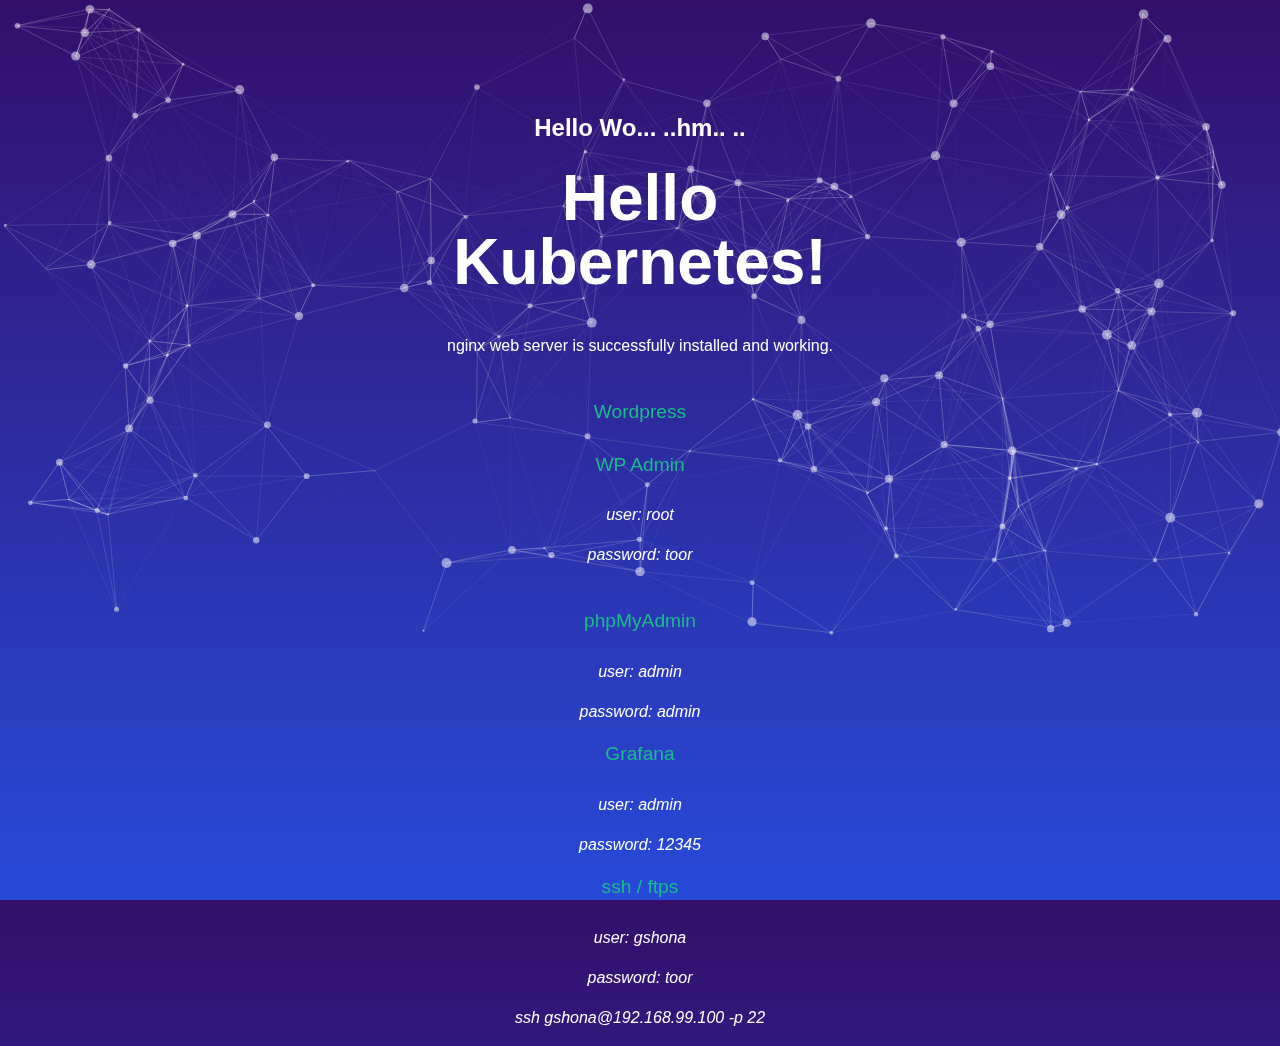
==== webserv/resources/sites/particles/index.html @ c9dcd159 "Merge branch 'gshona'" ====
<!DOCTYPE html>
<html>
    <head>
        <title>ft_services</title>
        <style>
            html {
                font-size: 100%;
                height: 100%;
            }
            body {
                background: linear-gradient(#330F6B, #274AD9);
                box-sizing: border-box;
                color: #ffffff;
                font-family: 'Source Sans Pro', sans-serif;
                height: 100%;
                line-height: 1.5;
                margin: 0;
                text-align: center;
            }
            h1 {
                font-size: 4rem;
                font-weight: bold;
                line-height: 1;
                margin: 0 0 1rem 0;
            }
            p {
                margin: 0 0 1rem 0;
            }
            a {
                color: #1abc89;
                font-size: 1.2rem;
                margin: 0 0 1rem 0;
                text-decoration: none;
            }
            a:hover, a:active {
                color: #1d8564;
            }
        </style>
    </head>
    <body>

<div id="particles-js">

<script src="particles.js"></script>


<script>
particlesJS('particles-js',
  {
    "particles": {
      "number": {
        "value": 160,
        "density": {
          "enable": true,
          "value_area": 800
        }
      },
      "color": {
        "value": "#ffffff"
      },
      "shape": {
        "type": "circle",
        "stroke": {
          "width": 0,
          "color": "#000000"
        },
        "polygon": {
          "nb_sides": 15
        },
        "image": {
          "src": "img/github.svg",
          "width": 100,
          "height": 100
        }
      },
      "opacity": {
        "value": 0.5,
        "random": false,
        "anim": {
          "enable": false,
          "speed": 1,
          "opacity_min": 0.1,
          "sync": false
        }
      },
      "size": {
        "value": 5,
        "random": true,
        "anim": {
          "enable": false,
          "speed": 40,
          "size_min": 0.1,
          "sync": false
        }
      },
      "line_linked": {
        "enable": true,
        "distance": 150,
        "color": "#ffffff",
        "opacity": 0.4,
        "width": 1
      },
      "move": {
        "enable": true,
        "speed": 6,
        "direction": "none",
        "random": false,
        "straight": false,
        "out_mode": "out",
        "attract": {
          "enable": false,
          "rotateX": 600,
          "rotateY": 1200
        }
      }
    },
    "interactivity": {
      "detect_on": "canvas",
      "events": {
        "onhover": {
          "enable": true,
          "mode": "repulse"
        },
        "onclick": {
          "enable": true,
          "mode": "push"
        },
        "resize": true
      },
      "modes": {
        "grab": {
          "distance": 400,
          "line_linked": {
            "opacity": 1
          }
        },
        "bubble": {
          "distance": 400,
          "size": 40,
          "duration": 2,
          "opacity": 8,
          "speed": 3
        },
        "repulse": {
          "distance": 200
        },
        "push": {
          "particles_nb": 4
        },
        "remove": {
          "particles_nb": 2
        }
      }
    },
    "retina_detect": true,
    "config_demo": {
      "hide_card": false,
      "background_color": "#b61924",
      "background_image": "",
      "background_position": "50% 50%",
      "background_repeat": "no-repeat",
      "background_size": "cover"
    }
  }
);

</script>

</script>

        <div class="wrapper" style="
    position: absolute;
    top: 10%;
    width: 40%;
	left: 30%
" >
		<h2>Hello Wo...   ..hm.. ..  </h2>
			<h1>Hello Kubernetes!</h1>
        <br/>
        <p>nginx web server is successfully installed and working.</p><br/>
        <a href="http://192.168.99.100:5050" target="_blank">Wordpress</a>
        <br/><br/>
        <a href="http://192.168.99.100:5050/wp-admin/" target="_blank">WP Admin</a>
        <br/><br/>
        <p><em>user: root</em></p>
        <p><em>password: toor</em></p><br/>
        <a href="https://192.168.99.100:5000" target="_blank">phpMyAdmin</a>
        <br/><br/>
        <p><em>user: admin</em></p>
		    <p><em>password: admin</em></p>
		    <a href="http://192.168.99.100:3000" target="_blank">Grafana</a>
        <br/><br/>
        <p><em>user: admin</em></p>
        <p><em>password: 12345</em></p>
		    <a>ssh / ftps</a>
        <br/><br/>
        <p><em>user: gshona</em></p>
        <p><em>password: toor</em></p>
        <p><em>ssh gshona@192.168.99.100 -p 22 </em></p>
</div>
</div>
    </body>
</html>
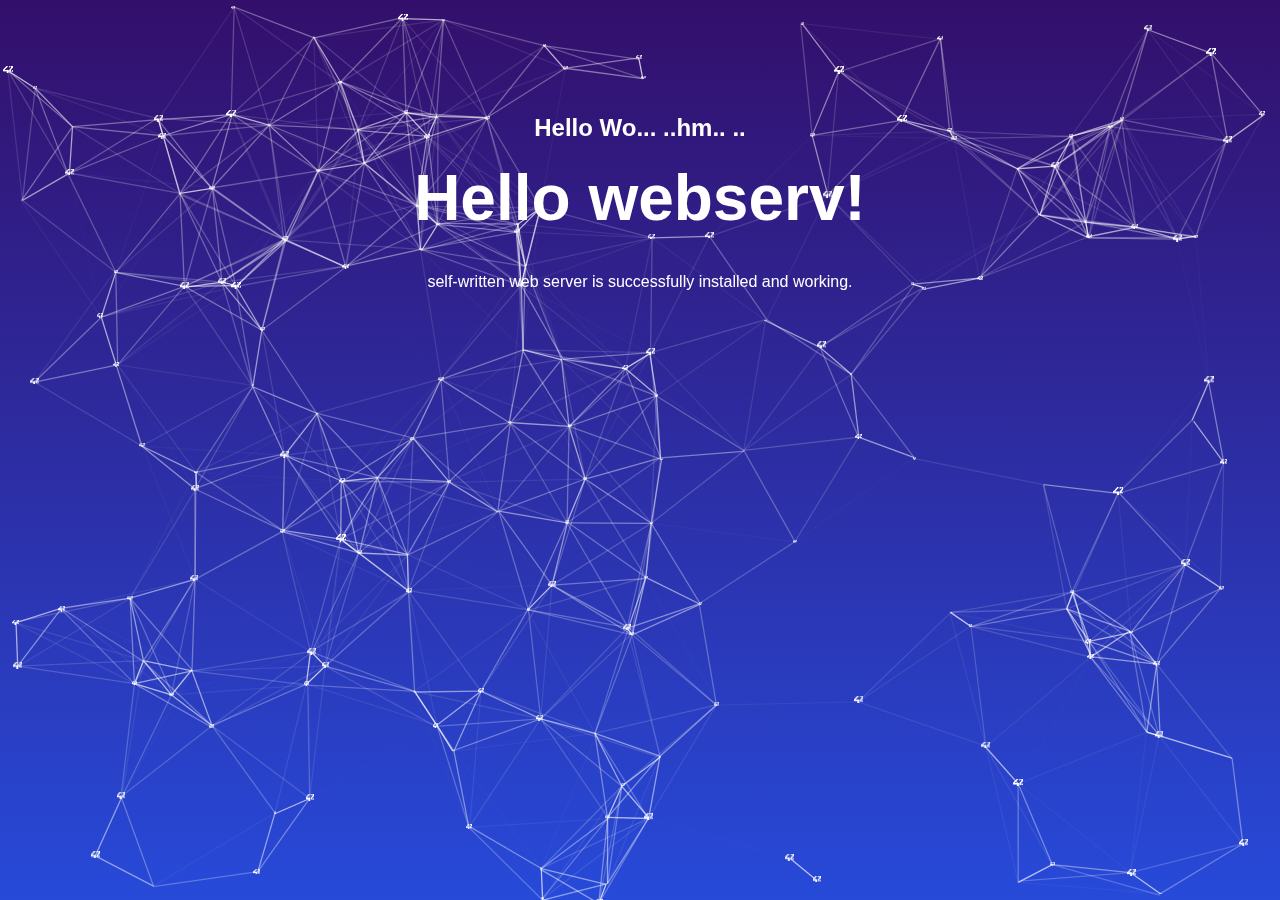
==== commit 8fb5fdc8: "Merge branch 'gshona'" ====
--- a/webserv/resources/sites/particles/index.html
+++ b/webserv/resources/sites/particles/index.html
@@ -1,8 +1,10 @@
 <!DOCTYPE html>
 <html>
     <head>
+      <link rel="stylesheet" href="style.css">
         <title>ft_services</title>
-        <style>
+  
+    <style>
             html {
                 font-size: 100%;
                 height: 100%;
@@ -36,136 +38,18 @@
                 color: #1d8564;
             }
         </style>
+        
     </head>
     <body>
 
-<div id="particles-js">
 
+<div id="particles-js"><canvas class="particles-js-canvas-el"></canvas></div>
+  
 <script src="particles.js"></script>
 
 
 <script>
-particlesJS('particles-js',
-  {
-    "particles": {
-      "number": {
-        "value": 160,
-        "density": {
-          "enable": true,
-          "value_area": 800
-        }
-      },
-      "color": {
-        "value": "#ffffff"
-      },
-      "shape": {
-        "type": "circle",
-        "stroke": {
-          "width": 0,
-          "color": "#000000"
-        },
-        "polygon": {
-          "nb_sides": 15
-        },
-        "image": {
-          "src": "img/github.svg",
-          "width": 100,
-          "height": 100
-        }
-      },
-      "opacity": {
-        "value": 0.5,
-        "random": false,
-        "anim": {
-          "enable": false,
-          "speed": 1,
-          "opacity_min": 0.1,
-          "sync": false
-        }
-      },
-      "size": {
-        "value": 5,
-        "random": true,
-        "anim": {
-          "enable": false,
-          "speed": 40,
-          "size_min": 0.1,
-          "sync": false
-        }
-      },
-      "line_linked": {
-        "enable": true,
-        "distance": 150,
-        "color": "#ffffff",
-        "opacity": 0.4,
-        "width": 1
-      },
-      "move": {
-        "enable": true,
-        "speed": 6,
-        "direction": "none",
-        "random": false,
-        "straight": false,
-        "out_mode": "out",
-        "attract": {
-          "enable": false,
-          "rotateX": 600,
-          "rotateY": 1200
-        }
-      }
-    },
-    "interactivity": {
-      "detect_on": "canvas",
-      "events": {
-        "onhover": {
-          "enable": true,
-          "mode": "repulse"
-        },
-        "onclick": {
-          "enable": true,
-          "mode": "push"
-        },
-        "resize": true
-      },
-      "modes": {
-        "grab": {
-          "distance": 400,
-          "line_linked": {
-            "opacity": 1
-          }
-        },
-        "bubble": {
-          "distance": 400,
-          "size": 40,
-          "duration": 2,
-          "opacity": 8,
-          "speed": 3
-        },
-        "repulse": {
-          "distance": 200
-        },
-        "push": {
-          "particles_nb": 4
-        },
-        "remove": {
-          "particles_nb": 2
-        }
-      }
-    },
-    "retina_detect": true,
-    "config_demo": {
-      "hide_card": false,
-      "background_color": "#b61924",
-      "background_image": "",
-      "background_position": "50% 50%",
-      "background_repeat": "no-repeat",
-      "background_size": "cover"
-    }
-  }
-);
-
-</script>
-
+particlesJS('particles-js', {});
 </script>
 
         <div class="wrapper" style="
@@ -175,9 +59,10 @@
 	left: 30%
 " >
 		<h2>Hello Wo...   ..hm.. ..  </h2>
-			<h1>Hello Kubernetes!</h1>
+			<h1>Hello webserv!</h1>
         <br/>
-        <p>nginx web server is successfully installed and working.</p><br/>
+        <p>self-written web server is successfully installed and working.</p><br/>
+        <!--
         <a href="http://192.168.99.100:5050" target="_blank">Wordpress</a>
         <br/><br/>
         <a href="http://192.168.99.100:5050/wp-admin/" target="_blank">WP Admin</a>
@@ -197,6 +82,7 @@
         <p><em>user: gshona</em></p>
         <p><em>password: toor</em></p>
         <p><em>ssh gshona@192.168.99.100 -p 22 </em></p>
+        -->
 </div>
 </div>
     </body>
--- a/webserv/resources/sites/particles/style.css
+++ b/webserv/resources/sites/particles/style.css
@@ -0,0 +1,13 @@
+.main
+{
+	margin: 0%;
+	padding: 0;
+	background-color: blueviolet;
+}
+.particles-js-canvas-el{
+	position: absolute;
+	width: 100%;
+    height: 100vh;
+	top:  0;
+	left:  0;
+}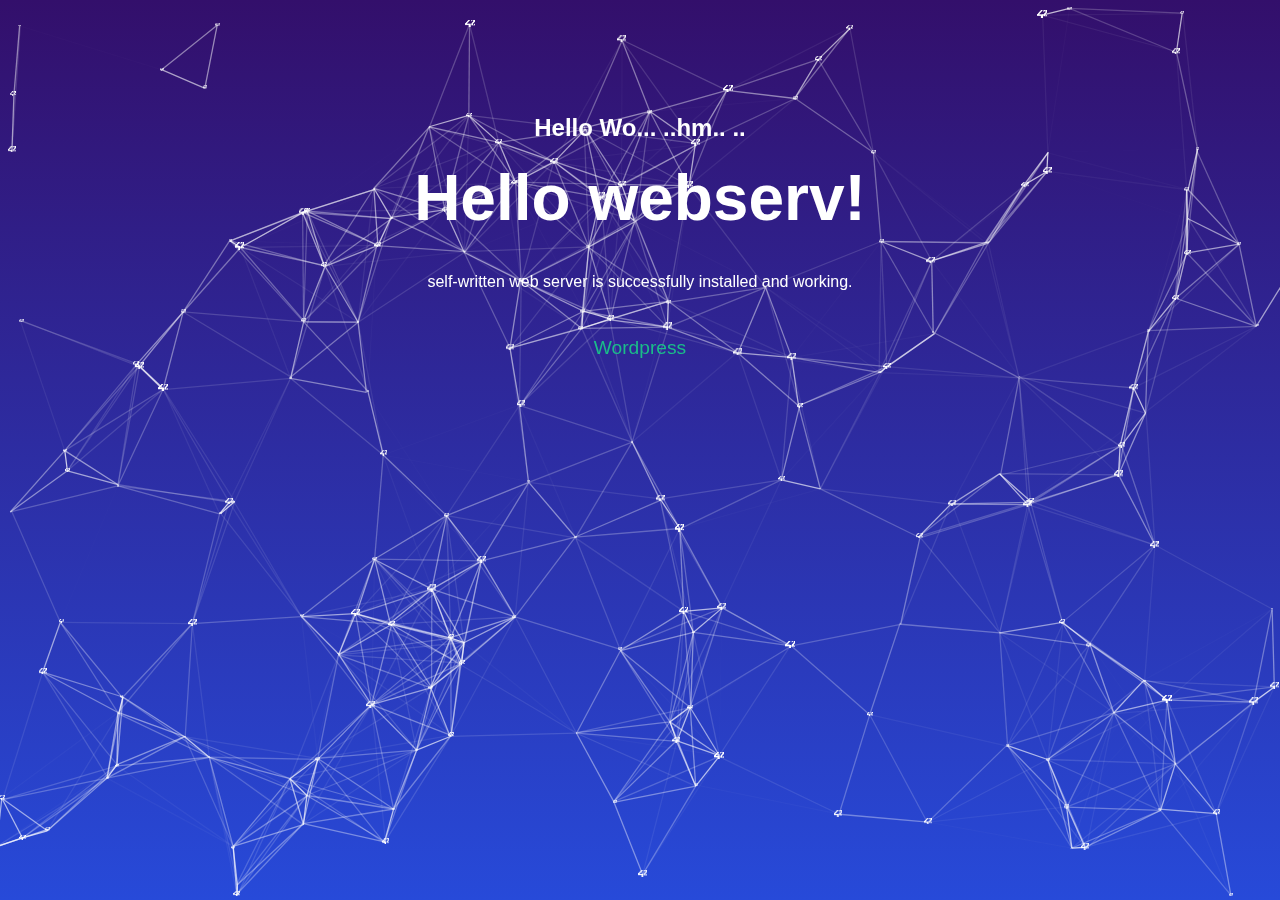
==== commit 9d2d2941: "Merge branch 'master' into pcatrina" ====
--- a/webserv/resources/sites/particles/index.html
+++ b/webserv/resources/sites/particles/index.html
@@ -62,8 +62,9 @@
 			<h1>Hello webserv!</h1>
         <br/>
         <p>self-written web server is successfully installed and working.</p><br/>
+        <a href="/">Wordpress</a>
+
         <!--
-        <a href="http://192.168.99.100:5050" target="_blank">Wordpress</a>
         <br/><br/>
         <a href="http://192.168.99.100:5050/wp-admin/" target="_blank">WP Admin</a>
         <br/><br/>
